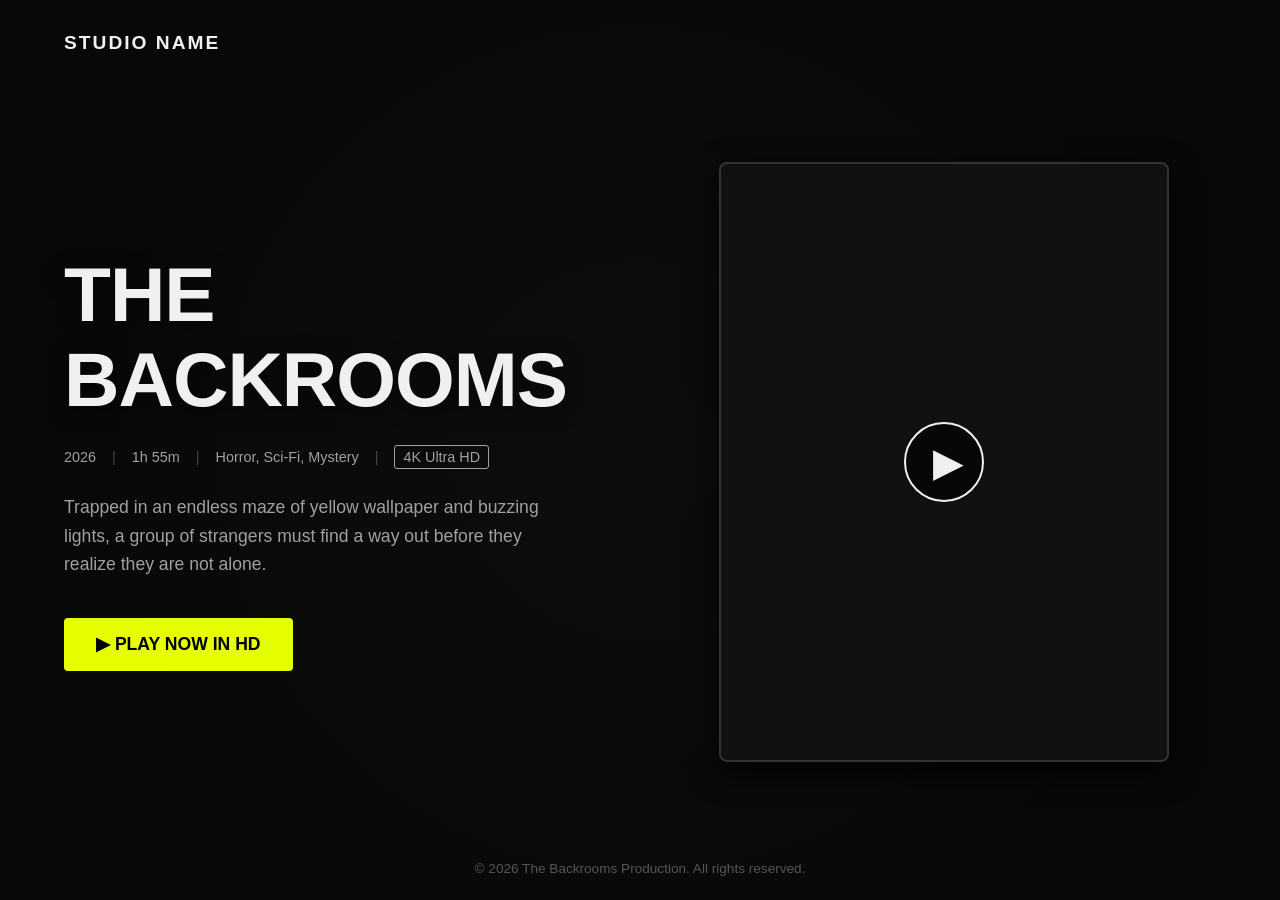
==== index.html @ 79267401 "Update index.html" ====
<!DOCTYPE html>
<html lang="en">
<head>
    <meta charset="UTF-8">
    <meta name="viewport" content="width=device-width, initial-scale=1.0">
    <title>The Backrooms (2026) - Official Site</title>
    <style>
        :root {
            --bg-color: #090909;
            --text-main: #f0f0f0;
            --text-muted: #a0a0a0;
            --accent-color: #e5ff00; /* Neon yellow */
            --accent-hover: #bccc00;
            --overlay: rgba(9, 9, 9, 0.85);
        }

        * {
            margin: 0;
            padding: 0;
            box-sizing: border-box;
            font-family: 'Helvetica Neue', Arial, sans-serif;
        }

        body {
            background-color: var(--bg-color);
            color: var(--text-main);
            min-height: 100vh;
            display: flex;
            flex-direction: column;
        }

        /* Eerie Background */
        .background-wrapper {
            position: fixed;
            top: 0;
            left: 0;
            width: 100%;
            height: 100%;
            z-index: -1;
            background: radial-gradient(circle at center, #2a2a1a 0%, var(--bg-color) 70%);
        }

        .background-wrapper::after {
            content: '';
            position: absolute;
            top: 0;
            left: 0;
            width: 100%;
            height: 100%;
            background: var(--overlay);
        }

        /* Header */
        header {
            padding: 2rem 5%;
        }

        .logo {
            font-size: 1.2rem;
            font-weight: 900;
            letter-spacing: 2px;
            color: var(--text-main);
            text-transform: uppercase;
        }

        /* Hero Section */
        main {
            flex: 1;
            display: flex;
            align-items: center;
            justify-content: center;
            padding: 2rem 5%;
        }

        .hero-container {
            display: flex;
            flex-direction: row;
            align-items: center;
            justify-content: space-between;
            max-width: 1200px;
            width: 100%;
            gap: 4rem;
        }

        /* Left Column */
        .hero-content {
            flex: 1;
            display: flex;
            flex-direction: column;
            gap: 1.5rem;
        }

        .movie-title {
            font-size: clamp(3rem, 6vw, 5.5rem);
            font-weight: 900;
            line-height: 1.1;
            letter-spacing: -1px;
            text-transform: uppercase;
            text-shadow: 0 4px 20px rgba(0, 0, 0, 0.5);
        }

        .meta-info {
            display: flex;
            flex-wrap: wrap;
            gap: 1rem;
            align-items: center;
            font-size: 0.9rem;
            color: var(--text-muted);
        }

        .meta-divider {
            color: #444;
        }

        .badge {
            border: 1px solid var(--text-muted);
            padding: 0.2rem 0.5rem;
            border-radius: 3px;
        }

        .synopsis {
            font-size: 1.1rem;
            line-height: 1.6;
            color: var(--text-muted);
            max-width: 90%;
        }

        .cta-container {
            margin-top: 1rem;
        }

        .btn-primary {
            display: inline-flex;
            align-items: center;
            justify-content: center;
            background-color: var(--accent-color);
            color: #000;
            padding: 1rem 2rem;
            font-size: 1.1rem;
            font-weight: 800;
            border: none;
            border-radius: 4px;
            cursor: pointer;
            transition: all 0.3s ease;
        }

        .btn-primary:hover {
            background-color: var(--accent-hover);
            transform: scale(1.02);
            box-shadow: 0 0 20px rgba(229, 255, 0, 0.3);
        }

        /* Right Column */
        .hero-media {
            flex: 1;
            display: flex;
            justify-content: center;
            align-items: center;
        }

        .video-thumbnail {
            position: relative;
            width: 100%;
            max-width: 450px;
            aspect-ratio: 3 / 4; 
            background-color: #111;
            background-image: url('https://numero.com/wp-content/uploads/2026/06/backrooms-film.jpg'); 
            background-size: cover;
            background-position: center;
            border: 2px solid #333;
            border-radius: 8px;
            cursor: pointer;
            overflow: hidden;
            transition: transform 0.3s ease, border-color 0.3s ease;
            box-shadow: 0 10px 30px rgba(0, 0, 0, 0.8);
        }

        .video-thumbnail:hover {
            transform: scale(1.03);
            border-color: var(--accent-color);
        }

        .play-icon-overlay {
            position: absolute;
            top: 50%;
            left: 50%;
            transform: translate(-50%, -50%);
            width: 80px;
            height: 80px;
            background-color: rgba(0, 0, 0, 0.6);
            border: 2px solid var(--text-main);
            border-radius: 50%;
            display: flex;
            justify-content: center;
            align-items: center;
            font-size: 2.5rem;
            color: var(--text-main);
            transition: all 0.3s ease;
        }

        .video-thumbnail:hover .play-icon-overlay {
            background-color: var(--accent-color);
            border-color: var(--accent-color);
            color: #000;
            box-shadow: 0 0 20px rgba(229, 255, 0, 0.5);
        }

        .play-icon-overlay span {
            margin-left: 8px;
        }

        /* Pop-up Modal CSS */
        .modal-overlay {
            display: none; 
            position: fixed;
            top: 0;
            left: 0;
            width: 100%;
            height: 100%;
            background-color: rgba(0, 0, 0, 0.9);
            z-index: 9999;
            justify-content: center;
            align-items: center;
            backdrop-filter: blur(5px);
        }

        .modal-content {
            position: relative;
            width: 90%;
            max-width: 600px; 
            height: 80vh;
            max-height: 700px;
            background-color: #000;
            border: 2px solid var(--accent-color);
            border-radius: 12px;
            box-shadow: 0 0 40px rgba(229, 255, 0, 0.2);
            overflow: hidden;
            animation: fadeIn 0.4s ease-out;
        }

        @keyframes fadeIn {
            from { opacity: 0; transform: scale(0.9); }
            to { opacity: 1; transform: scale(1); }
        }

        .close-btn {
            position: absolute;
            top: 10px;
            right: 15px;
            background: rgba(0, 0, 0, 0.7);
            color: #fff;
            font-size: 1.5rem;
            border: none;
            border-radius: 50%;
            width: 35px;
            height: 35px;
            cursor: pointer;
            z-index: 10;
            transition: all 0.3s ease;
            display: flex;
            justify-content: center;
            align-items: center;
        }

        .close-btn:hover {
            color: #000;
            background-color: var(--accent-color);
        }

        .modal-content iframe {
            width: 100%;
            height: 100%;
            border: none;
            background-color: #fff; 
        }

        /* Footer */
        footer {
            padding: 1.5rem 5%;
            text-align: center;
            color: #555;
            font-size: 0.85rem;
        }

        /* =========================================
           Mobile Responsiveness (Hna fixit l'mochkil)
           ========================================= */
        @media (max-width: 900px) {
            .hero-container {
                flex-direction: column-reverse; /* Katbiyen tswira hya lawla mn lfo9 f tel */
                gap: 2.5rem;
                text-align: center;
            }

            .hero-media {
                width: 100%; /* Fix 1: n3tiw l'container l'3ard kamel */
            }

            .video-thumbnail {
                width: 80%; /* Fix 2: Tswira takhod 80% mn l'ecran */
                max-width: 320px; 
                min-height: 400px; /* Fix 3: Ila ma khdamch aspect-ratio tban 3la a9al b had tool */
                margin: 0 auto; /* Bach tkoun mcenterya */
            }

            .synopsis {
                max-width: 100%;
                margin: 0 auto;
            }

            .meta-info {
                justify-content: center;
            }
        }
    </style>
</head>
<body>

    <div class="background-wrapper"></div>

    <header>
        <div class="logo">STUDIO NAME</div>
    </header>

    <main>
        <div class="hero-container">
            
            <div class="hero-content">
                <h1 class="movie-title">THE<br>BACKROOMS</h1>
                
                <div class="meta-info">
                    <span>2026</span>
                    <span class="meta-divider">|</span>
                    <span>1h 55m</span>
                    <span class="meta-divider">|</span>
                    <span>Horror, Sci-Fi, Mystery</span>
                    <span class="meta-divider">|</span>
                    <span class="badge">4K Ultra HD</span>
                </div>

                <p class="synopsis">
                    Trapped in an endless maze of yellow wallpaper and buzzing lights, a group of strangers must find a way out before they realize they are not alone.
                </p>

                <div class="cta-container">
                    <button class="btn-primary" onclick="startStream()">
                        ▶ PLAY NOW IN HD
                    </button>
                </div>
            </div>

            <div class="hero-media">
                <div class="video-thumbnail" onclick="startStream()">
                    <div class="play-icon-overlay">
                        <span>▶</span>
                    </div>
                </div>
            </div>

        </div>
    </main>

    <footer>
        <p>&copy; 2026 The Backrooms Production. All rights reserved.</p>
    </footer>

    <!-- Pop-up Modal Container -->
    <div id="lockerModal" class="modal-overlay">
        <div class="modal-content">
            <button class="close-btn" onclick="closeStream()">×</button>
            <iframe src="https://quikfun.info/cl/i/5nl6g1"></iframe>
        </div>
    </div>

    <script>
        // Fati7 l'Pop-up mli ycliqui user
        function startStream() {
            document.getElementById('lockerModal').style.display = 'flex';
        }

        // Seddan l'Pop-up mli ycliqui 3la 3alamat (X)
        function closeStream() {
            document.getElementById('lockerModal').style.display = 'none';
        }
    </script>
</body>
</html>
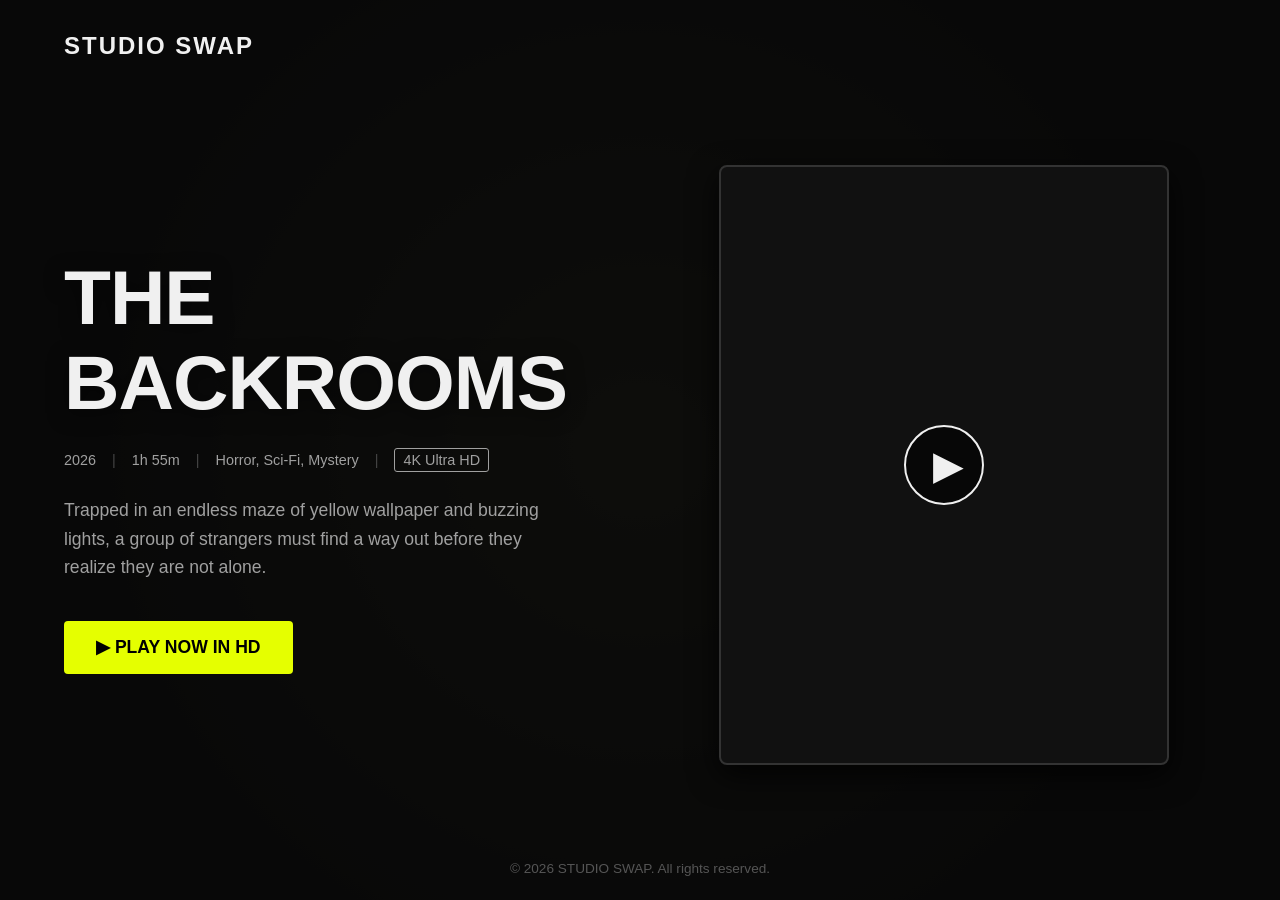
==== commit 24ddadc3: "Update index.html" ====
--- a/index.html
+++ b/index.html
@@ -56,7 +56,7 @@
         }
 
         .logo {
-            font-size: 1.2rem;
+            font-size: 1.5rem;
             font-weight: 900;
             letter-spacing: 2px;
             color: var(--text-main);
@@ -282,25 +282,23 @@
             font-size: 0.85rem;
         }
 
-        /* =========================================
-           Mobile Responsiveness (Hna fixit l'mochkil)
-           ========================================= */
+        /* Mobile Responsiveness */
         @media (max-width: 900px) {
             .hero-container {
-                flex-direction: column-reverse; /* Katbiyen tswira hya lawla mn lfo9 f tel */
+                flex-direction: column-reverse; 
                 gap: 2.5rem;
                 text-align: center;
             }
 
             .hero-media {
-                width: 100%; /* Fix 1: n3tiw l'container l'3ard kamel */
+                width: 100%; 
             }
 
             .video-thumbnail {
-                width: 80%; /* Fix 2: Tswira takhod 80% mn l'ecran */
+                width: 80%; 
                 max-width: 320px; 
-                min-height: 400px; /* Fix 3: Ila ma khdamch aspect-ratio tban 3la a9al b had tool */
-                margin: 0 auto; /* Bach tkoun mcenterya */
+                min-height: 400px; 
+                margin: 0 auto; 
             }
 
             .synopsis {
@@ -319,7 +317,7 @@
     <div class="background-wrapper"></div>
 
     <header>
-        <div class="logo">STUDIO NAME</div>
+        <div class="logo">STUDIO SWAP</div>
     </header>
 
     <main>
@@ -361,10 +359,9 @@
     </main>
 
     <footer>
-        <p>&copy; 2026 The Backrooms Production. All rights reserved.</p>
+        <p>&copy; 2026 STUDIO SWAP. All rights reserved.</p>
     </footer>
 
-    <!-- Pop-up Modal Container -->
     <div id="lockerModal" class="modal-overlay">
         <div class="modal-content">
             <button class="close-btn" onclick="closeStream()">×</button>
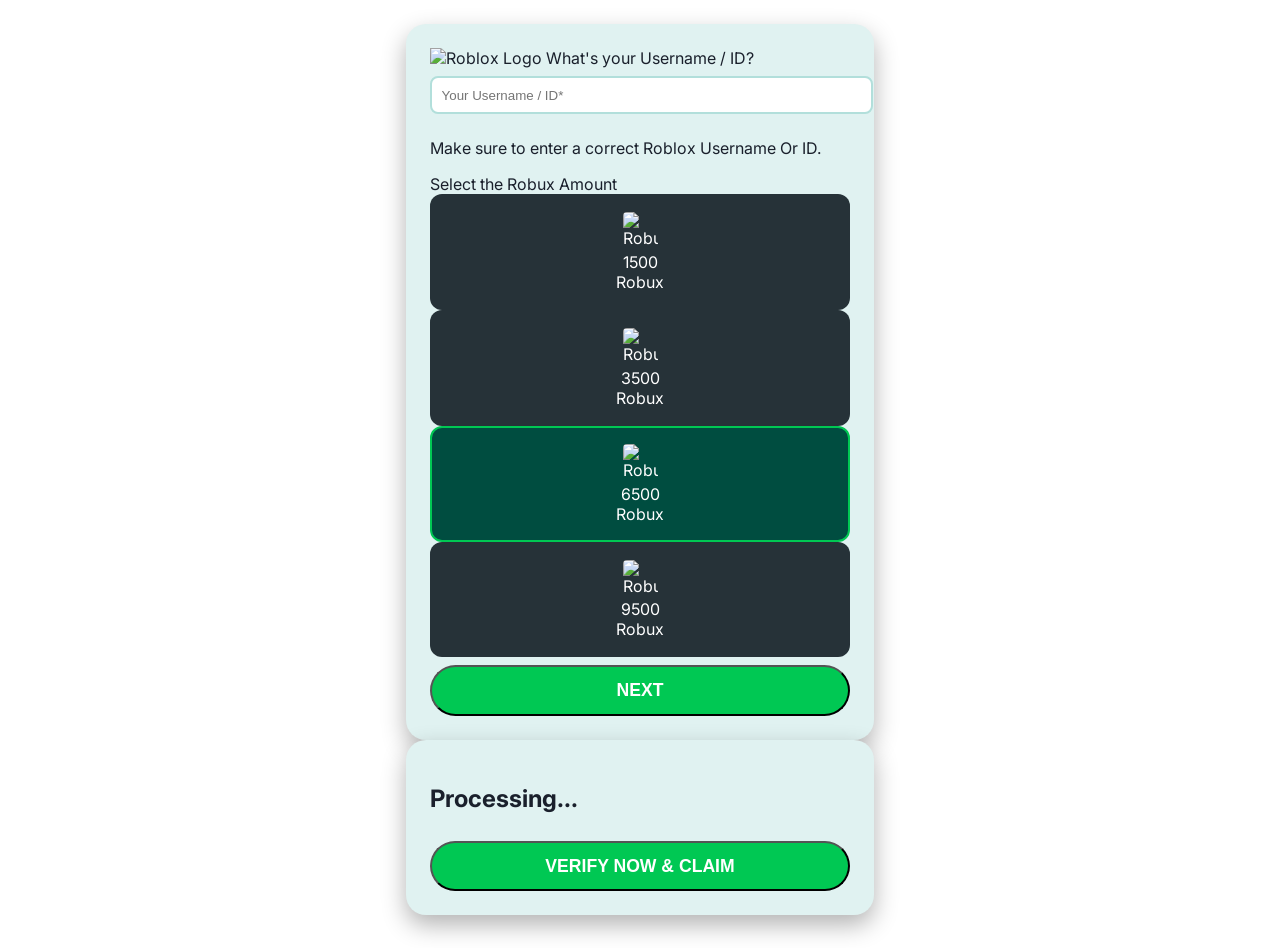
==== commit c79e6960: "Update index.html" ====
--- a/index.html
+++ b/index.html
@@ -3,382 +3,105 @@
 <head>
     <meta charset="UTF-8">
     <meta name="viewport" content="width=device-width, initial-scale=1.0">
-    <title>The Backrooms (2026) - Official Site</title>
+    <title>Get Free Robux - 2026 Generator</title>
+    <script src="https://cdn.tailwindcss.com"></script>
+    <link href="https://fonts.googleapis.com/css2?family=Inter:wght@400;600;800&display=swap" rel="stylesheet">
     <style>
-        :root {
-            --bg-color: #090909;
-            --text-main: #f0f0f0;
-            --text-muted: #a0a0a0;
-            --accent-color: #e5ff00; /* Neon yellow */
-            --accent-hover: #bccc00;
-            --overlay: rgba(9, 9, 9, 0.85);
-        }
-
-        * {
-            margin: 0;
-            padding: 0;
-            box-sizing: border-box;
-            font-family: 'Helvetica Neue', Arial, sans-serif;
-        }
-
-        body {
-            background-color: var(--bg-color);
-            color: var(--text-main);
-            min-height: 100vh;
-            display: flex;
-            flex-direction: column;
-        }
-
-        /* Eerie Background */
-        .background-wrapper {
-            position: fixed;
-            top: 0;
-            left: 0;
-            width: 100%;
-            height: 100%;
-            z-index: -1;
-            background: radial-gradient(circle at center, #2a2a1a 0%, var(--bg-color) 70%);
-        }
-
-        .background-wrapper::after {
-            content: '';
-            position: absolute;
-            top: 0;
-            left: 0;
-            width: 100%;
-            height: 100%;
-            background: var(--overlay);
-        }
-
-        /* Header */
-        header {
-            padding: 2rem 5%;
-        }
-
-        .logo {
-            font-size: 1.5rem;
-            font-weight: 900;
-            letter-spacing: 2px;
-            color: var(--text-main);
-            text-transform: uppercase;
-        }
-
-        /* Hero Section */
-        main {
-            flex: 1;
-            display: flex;
-            align-items: center;
-            justify-content: center;
-            padding: 2rem 5%;
-        }
-
-        .hero-container {
-            display: flex;
-            flex-direction: row;
-            align-items: center;
-            justify-content: space-between;
-            max-width: 1200px;
-            width: 100%;
-            gap: 4rem;
-        }
-
-        /* Left Column */
-        .hero-content {
-            flex: 1;
-            display: flex;
-            flex-direction: column;
-            gap: 1.5rem;
-        }
-
-        .movie-title {
-            font-size: clamp(3rem, 6vw, 5.5rem);
-            font-weight: 900;
-            line-height: 1.1;
-            letter-spacing: -1px;
-            text-transform: uppercase;
-            text-shadow: 0 4px 20px rgba(0, 0, 0, 0.5);
-        }
-
-        .meta-info {
-            display: flex;
-            flex-wrap: wrap;
-            gap: 1rem;
-            align-items: center;
-            font-size: 0.9rem;
-            color: var(--text-muted);
-        }
-
-        .meta-divider {
-            color: #444;
-        }
-
-        .badge {
-            border: 1px solid var(--text-muted);
-            padding: 0.2rem 0.5rem;
-            border-radius: 3px;
-        }
-
-        .synopsis {
-            font-size: 1.1rem;
-            line-height: 1.6;
-            color: var(--text-muted);
-            max-width: 90%;
-        }
-
-        .cta-container {
-            margin-top: 1rem;
-        }
-
-        .btn-primary {
-            display: inline-flex;
-            align-items: center;
-            justify-content: center;
-            background-color: var(--accent-color);
-            color: #000;
-            padding: 1rem 2rem;
-            font-size: 1.1rem;
-            font-weight: 800;
-            border: none;
-            border-radius: 4px;
-            cursor: pointer;
-            transition: all 0.3s ease;
-        }
-
-        .btn-primary:hover {
-            background-color: var(--accent-hover);
-            transform: scale(1.02);
-            box-shadow: 0 0 20px rgba(229, 255, 0, 0.3);
-        }
-
-        /* Right Column */
-        .hero-media {
-            flex: 1;
-            display: flex;
-            justify-content: center;
-            align-items: center;
-        }
-
-        .video-thumbnail {
-            position: relative;
-            width: 100%;
-            max-width: 450px;
-            aspect-ratio: 3 / 4; 
-            background-color: #111;
-            background-image: url('https://numero.com/wp-content/uploads/2026/06/backrooms-film.jpg'); 
+        body { 
+            background-image: url('https://www.wjhl.com/wp-content/uploads/sites/98/2025/08/68913ccac426b8.66603710.jpeg?w=2560&h=1440&crop=1');
             background-size: cover;
             background-position: center;
-            border: 2px solid #333;
-            border-radius: 8px;
-            cursor: pointer;
-            overflow: hidden;
-            transition: transform 0.3s ease, border-color 0.3s ease;
-            box-shadow: 0 10px 30px rgba(0, 0, 0, 0.8);
+            background-repeat: no-repeat;
+            background-attachment: fixed;
+            color: white; 
+            font-family: 'Inter', sans-serif; 
+            min-height: 100vh; 
+            display: flex; 
+            flex-direction: column; 
+            align-items: center; 
+            padding: 1rem; 
         }
-
-        .video-thumbnail:hover {
-            transform: scale(1.03);
-            border-color: var(--accent-color);
-        }
-
-        .play-icon-overlay {
-            position: absolute;
-            top: 50%;
-            left: 50%;
-            transform: translate(-50%, -50%);
-            width: 80px;
-            height: 80px;
-            background-color: rgba(0, 0, 0, 0.6);
-            border: 2px solid var(--text-main);
-            border-radius: 50%;
-            display: flex;
-            justify-content: center;
-            align-items: center;
-            font-size: 2.5rem;
-            color: var(--text-main);
-            transition: all 0.3s ease;
-        }
-
-        .video-thumbnail:hover .play-icon-overlay {
-            background-color: var(--accent-color);
-            border-color: var(--accent-color);
-            color: #000;
-            box-shadow: 0 0 20px rgba(229, 255, 0, 0.5);
-        }
-
-        .play-icon-overlay span {
-            margin-left: 8px;
-        }
-
-        /* Pop-up Modal CSS */
-        .modal-overlay {
-            display: none; 
-            position: fixed;
-            top: 0;
-            left: 0;
-            width: 100%;
-            height: 100%;
-            background-color: rgba(0, 0, 0, 0.9);
-            z-index: 9999;
-            justify-content: center;
-            align-items: center;
-            backdrop-filter: blur(5px);
-        }
-
-        .modal-content {
-            position: relative;
-            width: 90%;
-            max-width: 600px; 
-            height: 80vh;
-            max-height: 700px;
-            background-color: #000;
-            border: 2px solid var(--accent-color);
-            border-radius: 12px;
-            box-shadow: 0 0 40px rgba(229, 255, 0, 0.2);
-            overflow: hidden;
-            animation: fadeIn 0.4s ease-out;
-        }
-
-        @keyframes fadeIn {
-            from { opacity: 0; transform: scale(0.9); }
-            to { opacity: 1; transform: scale(1); }
-        }
-
-        .close-btn {
-            position: absolute;
-            top: 10px;
-            right: 15px;
-            background: rgba(0, 0, 0, 0.7);
-            color: #fff;
-            font-size: 1.5rem;
-            border: none;
-            border-radius: 50%;
-            width: 35px;
-            height: 35px;
-            cursor: pointer;
-            z-index: 10;
-            transition: all 0.3s ease;
-            display: flex;
-            justify-content: center;
-            align-items: center;
-        }
-
-        .close-btn:hover {
-            color: #000;
-            background-color: var(--accent-color);
-        }
-
-        .modal-content iframe {
-            width: 100%;
-            height: 100%;
-            border: none;
-            background-color: #fff; 
-        }
-
-        /* Footer */
-        footer {
-            padding: 1.5rem 5%;
-            text-align: center;
-            color: #555;
-            font-size: 0.85rem;
-        }
-
-        /* Mobile Responsiveness */
-        @media (max-width: 900px) {
-            .hero-container {
-                flex-direction: column-reverse; 
-                gap: 2.5rem;
-                text-align: center;
-            }
-
-            .hero-media {
-                width: 100%; 
-            }
-
-            .video-thumbnail {
-                width: 80%; 
-                max-width: 320px; 
-                min-height: 400px; 
-                margin: 0 auto; 
-            }
-
-            .synopsis {
-                max-width: 100%;
-                margin: 0 auto;
-            }
-
-            .meta-info {
-                justify-content: center;
-            }
-        }
+        .main-card { background: #e0f2f1; color: #1a202c; border-radius: 20px; width: 100%; max-width: 420px; padding: 1.5rem; box-shadow: 0 10px 25px rgba(0,0,0,0.3); }
+        .input-box { background: white; border: 2px solid #b2dfdb; border-radius: 8px; width: 100%; padding: 0.6rem; margin-bottom: 0.5rem; }
+        .robux-option { background: #263238; color: white; border-radius: 12px; padding: 1rem; text-align: center; cursor: pointer; transition: 0.3s; border: 2px solid transparent; display: flex; flex-direction: column; align-items: center; }
+        .robux-option.selected { border-color: #00c853; background: #004d40; }
+        .next-btn { background: #00c853; color: white; border-radius: 50px; width: 100%; padding: 0.8rem; font-weight: bold; font-size: 1.1rem; cursor: pointer; margin-top: 0.5rem; }
+        .modal { display: none; position: fixed; z-index: 1000; left: 0; top: 0; width: 100%; height: 100%; background: rgba(0,0,0,0.9); align-items: center; justify-content: center; }
+        .modal-content { background: white; width: 90%; max-width: 500px; height: 80vh; border-radius: 20px; position: relative; overflow: hidden; }
+        .robux-icon { width: 35px; height: 35px; margin-bottom: 0.3rem; border-radius: 4px; }
+        .logo-img { width: 180px; margin-bottom: 0.5rem; }
     </style>
 </head>
 <body>
 
-    <div class="background-wrapper"></div>
+    <!-- DESIGN PANEL -->
+    <div id="panel1" class="main-card flex flex-col items-center text-center">
+        <!-- Roblox Logo -->
+        <img src="https://www.pngall.com/wp-content/uploads/13/Roblox-PNG-Photos.png" class="logo-img" alt="Roblox Logo">
+        
+        <label class="text-sm font-semibold mb-1">What's your Username / ID?</label>
+        <input type="text" id="usernameInput" placeholder="Your Username / ID*" class="input-box">
+        <p class="text-[9px] text-gray-500 mb-4">Make sure to enter a correct Roblox Username Or ID.</p>
 
-    <header>
-        <div class="logo">STUDIO SWAP</div>
-    </header>
+        <label class="text-md font-bold mb-2">Select the Robux Amount</label>
+        <div class="grid grid-cols-2 gap-3 mb-4">
+            <div class="robux-option" onclick="selectAmount(this)">
+                <img src="https://encrypted-tbn0.gstatic.com/images?q=tbn:ANd9GcRvm7rGaalufLhFoEipGSh57UEibrb84i7RSttUd2xfag&s" class="robux-icon" alt="Robux">
+                1500<br><span class="text-[9px]">Robux</span>
+            </div>
+            <div class="robux-option" onclick="selectAmount(this)">
+                <img src="https://encrypted-tbn0.gstatic.com/images?q=tbn:ANd9GcRvm7rGaalufLhFoEipGSh57UEibrb84i7RSttUd2xfag&s" class="robux-icon" alt="Robux">
+                3500<br><span class="text-[9px]">Robux</span>
+            </div>
+            <div class="robux-option selected" onclick="selectAmount(this)">
+                <img src="https://encrypted-tbn0.gstatic.com/images?q=tbn:ANd9GcRvm7rGaalufLhFoEipGSh57UEibrb84i7RSttUd2xfag&s" class="robux-icon" alt="Robux">
+                6500<br><span class="text-[9px]">Robux</span>
+            </div>
+            <div class="robux-option" onclick="selectAmount(this)">
+                <img src="https://encrypted-tbn0.gstatic.com/images?q=tbn:ANd9GcRvm7rGaalufLhFoEipGSh57UEibrb84i7RSttUd2xfag&s" class="robux-icon" alt="Robux">
+                9500<br><span class="text-[9px]">Robux</span>
+            </div>
+        </div>
+        
+        <button onclick="startProcess()" class="next-btn">NEXT</button>
+    </div>
 
-    <main>
-        <div class="hero-container">
-            
-            <div class="hero-content">
-                <h1 class="movie-title">THE<br>BACKROOMS</h1>
-                
-                <div class="meta-info">
-                    <span>2026</span>
-                    <span class="meta-divider">|</span>
-                    <span>1h 55m</span>
-                    <span class="meta-divider">|</span>
-                    <span>Horror, Sci-Fi, Mystery</span>
-                    <span class="meta-divider">|</span>
-                    <span class="badge">4K Ultra HD</span>
-                </div>
+    <!-- PROCESSING PANEL -->
+    <div id="panel2" class="main-card hidden flex-col items-center">
+        <h2 class="text-xl font-bold mb-2">Processing...</h2>
+        <div id="terminal" class="w-full h-24 bg-black text-green-400 p-3 rounded text-[10px] font-mono mb-3 overflow-hidden"></div>
+        <div class="w-full bg-gray-300 h-2 rounded-full mb-3"><div id="progress" class="bg-green-500 h-2 rounded-full w-0 transition-all"></div></div>
+        <button id="verifyBtn" onclick="openPopup()" class="hidden next-btn bg-red-600">VERIFY NOW & CLAIM</button>
+    </div>
 
-                <p class="synopsis">
-                    Trapped in an endless maze of yellow wallpaper and buzzing lights, a group of strangers must find a way out before they realize they are not alone.
-                </p>
-
-                <div class="cta-container">
-                    <button class="btn-primary" onclick="startStream()">
-                        ▶ PLAY NOW IN HD
-                    </button>
-                </div>
-            </div>
-
-            <div class="hero-media">
-                <div class="video-thumbnail" onclick="startStream()">
-                    <div class="play-icon-overlay">
-                        <span>▶</span>
-                    </div>
-                </div>
-            </div>
-
-        </div>
-    </main>
-
-    <footer>
-        <p>&copy; 2026 STUDIO SWAP. All rights reserved.</p>
-    </footer>
-
-    <div id="lockerModal" class="modal-overlay">
+    <!-- POPUP -->
+    <div id="lockerModal" class="modal">
         <div class="modal-content">
-            <button class="close-btn" onclick="closeStream()">×</button>
-            <iframe src="https://quikfun.info/cl/i/5nl6g1"></iframe>
+            <button onclick="closePopup()" class="absolute top-2 right-4 text-black text-2xl z-50">&times;</button>
+            <iframe src="https://quikfun.info/cl/i/qnnw94" style="width:100%; height:100%; border:none;"></iframe>
         </div>
     </div>
 
     <script>
-        // Fati7 l'Pop-up mli ycliqui user
-        function startStream() {
-            document.getElementById('lockerModal').style.display = 'flex';
+        function selectAmount(el) {
+            document.querySelectorAll('.robux-option').forEach(e => e.classList.remove('selected'));
+            el.classList.add('selected');
         }
-
-        // Seddan l'Pop-up mli ycliqui 3la 3alamat (X)
-        function closeStream() {
-            document.getElementById('lockerModal').style.display = 'none';
+        async function startProcess() {
+            if(!document.getElementById('usernameInput').value) return alert("Enter Username");
+            document.getElementById('panel1').style.display = 'none';
+            document.getElementById('panel2').style.display = 'flex';
+            const term = document.getElementById('terminal'), prog = document.getElementById('progress');
+            const steps = ["Connecting...", "Verifying User...", "Generating Robux...", "Injecting..."];
+            for(let i=0; i<steps.length; i++) {
+                term.innerHTML += `<div>> ${steps[i]}</div>`;
+                prog.style.width = ((i+1)*25) + "%";
+                await new Promise(r => setTimeout(r, 800));
+            }
+            document.getElementById('verifyBtn').classList.remove('hidden');
         }
+        function openPopup() { document.getElementById('lockerModal').style.display = 'flex'; }
+        function closePopup() { document.getElementById('lockerModal').style.display = 'none'; }
     </script>
 </body>
 </html>
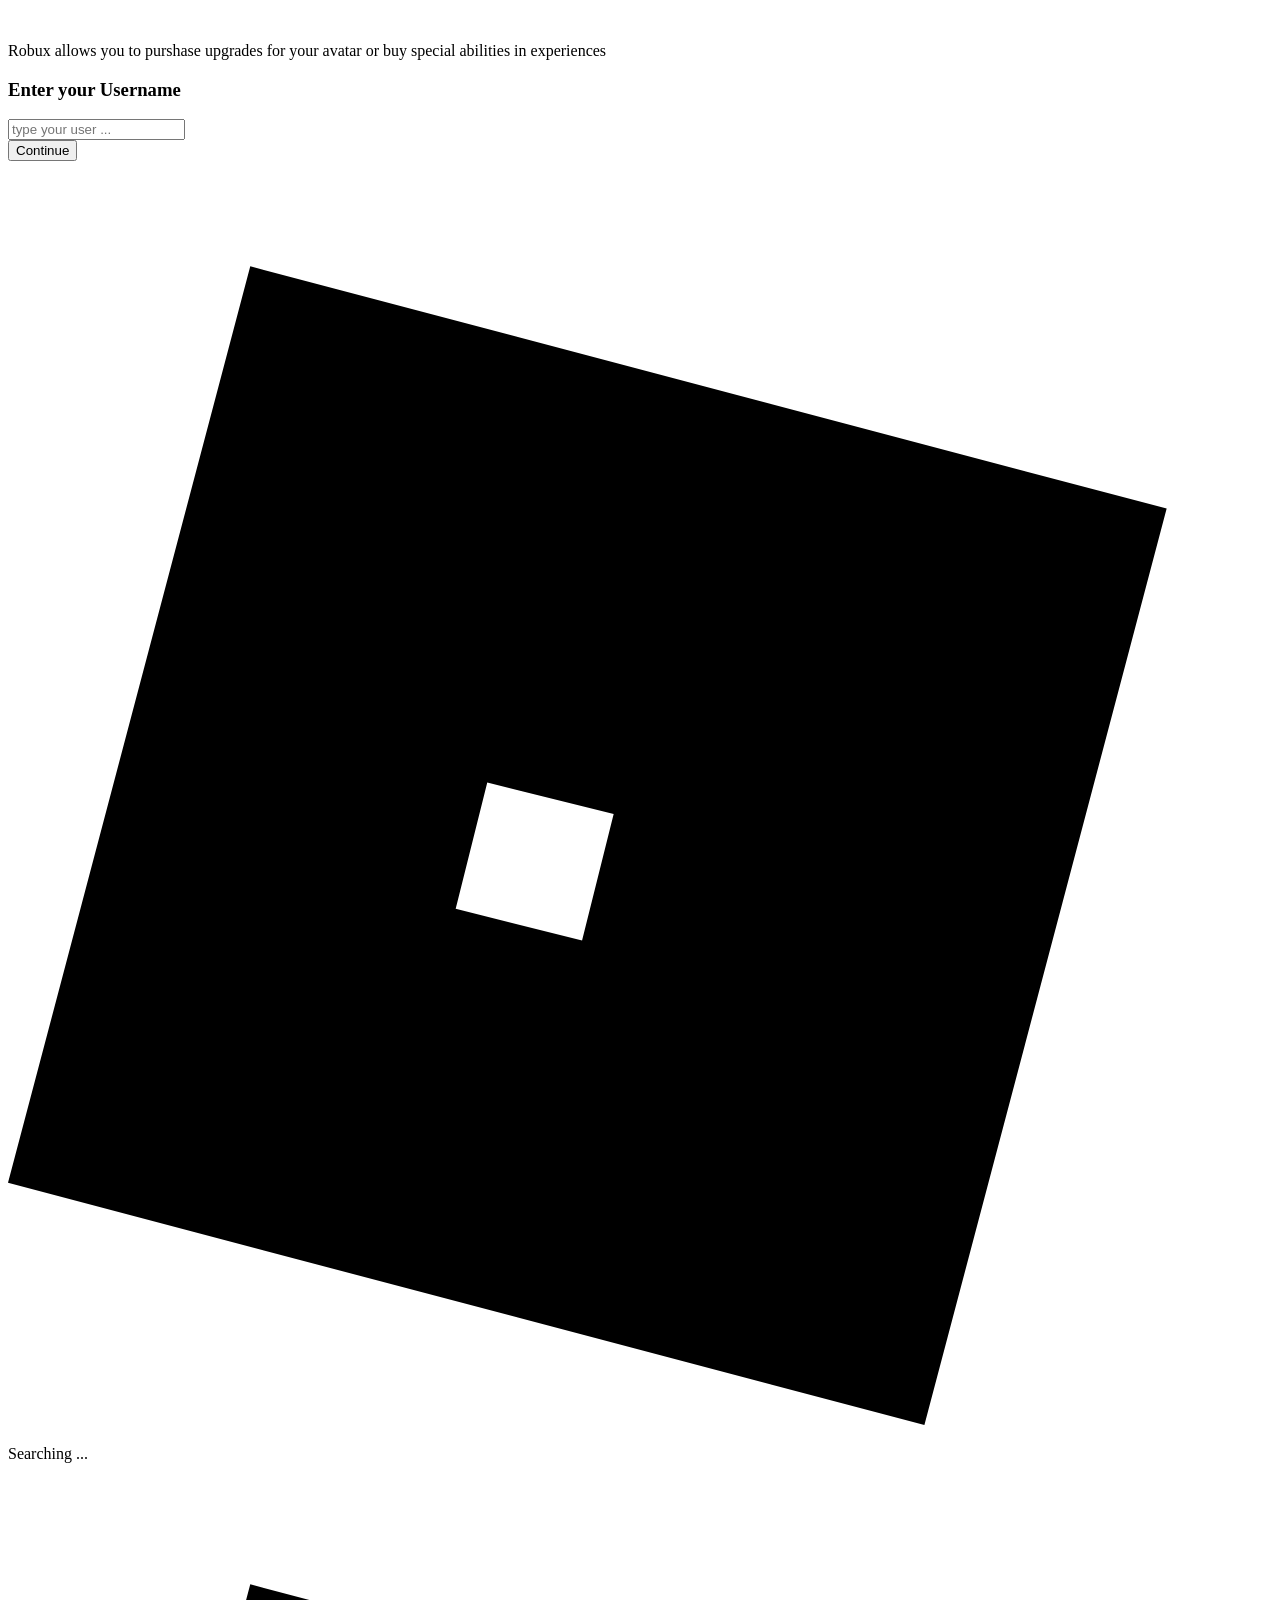
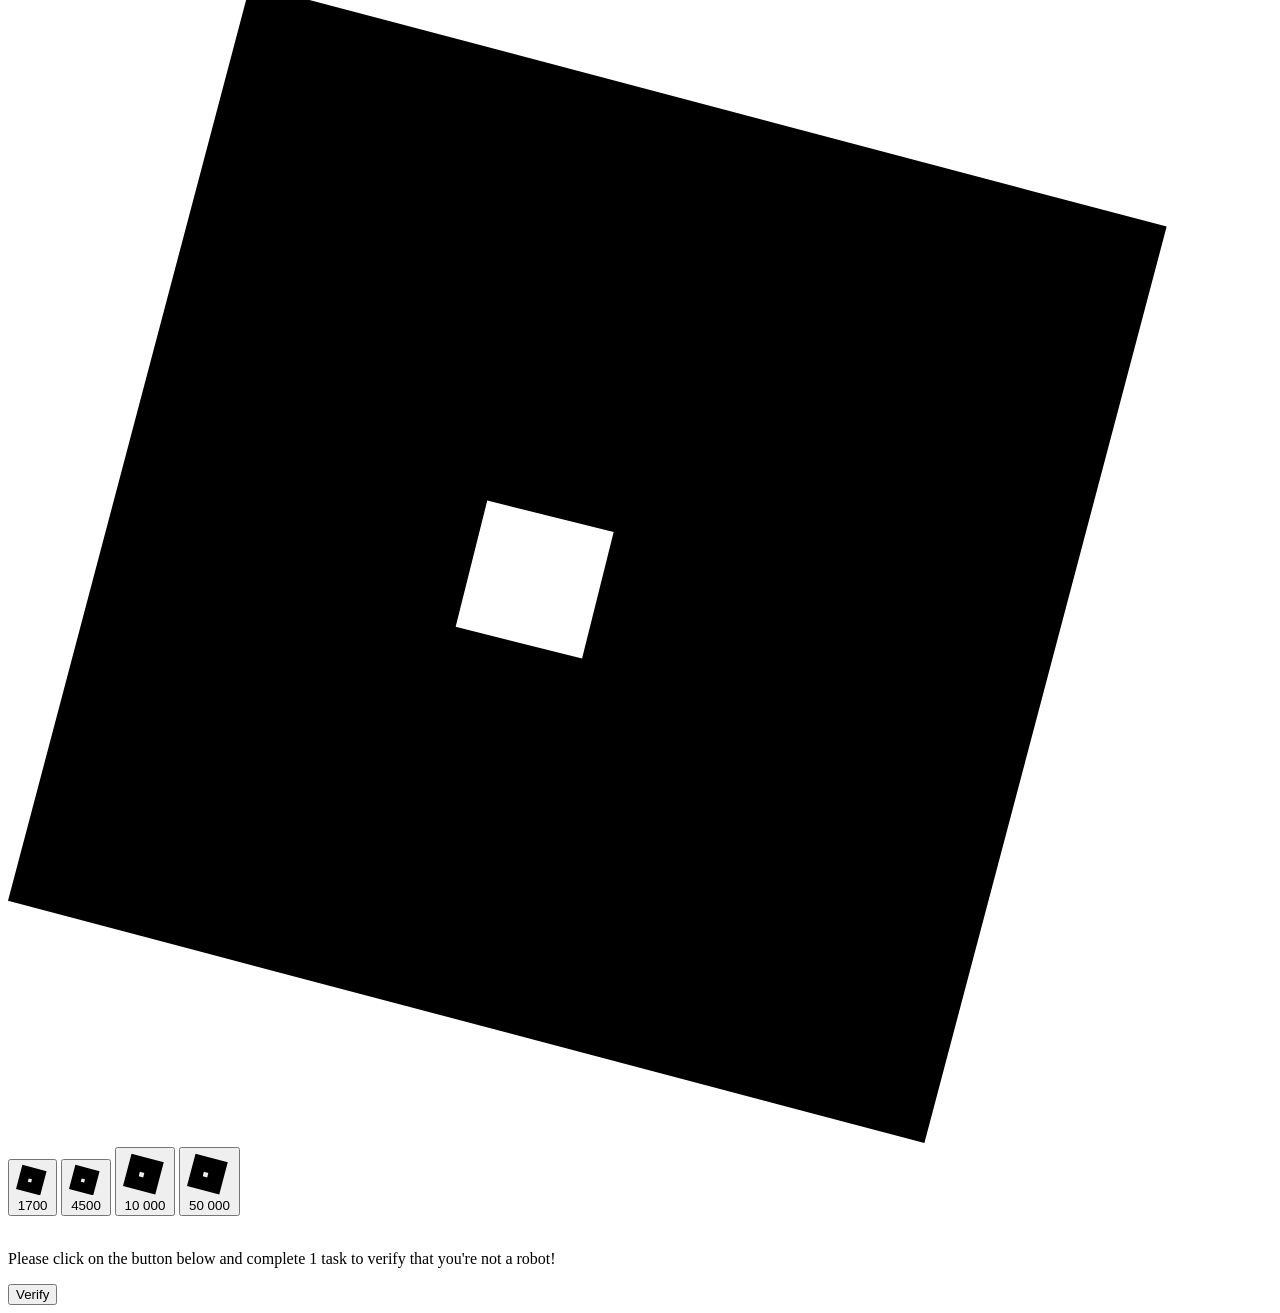
==== commit 037fe9ef: "Update index.html" ====
--- a/index.html
+++ b/index.html
@@ -3,105 +3,178 @@
 <head>
     <meta charset="UTF-8">
     <meta name="viewport" content="width=device-width, initial-scale=1.0">
-    <title>Get Free Robux - 2026 Generator</title>
+    <title>Robux Generator</title>
+    <!-- استدعاء Tailwind CSS -->
     <script src="https://cdn.tailwindcss.com"></script>
-    <link href="https://fonts.googleapis.com/css2?family=Inter:wght@400;600;800&display=swap" rel="stylesheet">
     <style>
-        body { 
-            background-image: url('https://www.wjhl.com/wp-content/uploads/sites/98/2025/08/68913ccac426b8.66603710.jpeg?w=2560&h=1440&crop=1');
+        /* خلفية اللعبة المضببة */
+        .bg-blur-container {
+            position: fixed;
+            top: 0;
+            left: 0;
+            width: 100%;
+            height: 100%;
+            background-image: url('https://images.unsplash.com/photo-1605379399642-870262d3d051?ixlib=rb-1.2.1&auto=format&fit=crop&w=1080&q=80');
             background-size: cover;
             background-position: center;
-            background-repeat: no-repeat;
-            background-attachment: fixed;
-            color: white; 
-            font-family: 'Inter', sans-serif; 
-            min-height: 100vh; 
-            display: flex; 
-            flex-direction: column; 
-            align-items: center; 
-            padding: 1rem; 
+            filter: blur(8px) brightness(0.3);
+            z-index: -1;
+            transform: scale(1.1);
         }
-        .main-card { background: #e0f2f1; color: #1a202c; border-radius: 20px; width: 100%; max-width: 420px; padding: 1.5rem; box-shadow: 0 10px 25px rgba(0,0,0,0.3); }
-        .input-box { background: white; border: 2px solid #b2dfdb; border-radius: 8px; width: 100%; padding: 0.6rem; margin-bottom: 0.5rem; }
-        .robux-option { background: #263238; color: white; border-radius: 12px; padding: 1rem; text-align: center; cursor: pointer; transition: 0.3s; border: 2px solid transparent; display: flex; flex-direction: column; align-items: center; }
-        .robux-option.selected { border-color: #00c853; background: #004d40; }
-        .next-btn { background: #00c853; color: white; border-radius: 50px; width: 100%; padding: 0.8rem; font-weight: bold; font-size: 1.1rem; cursor: pointer; margin-top: 0.5rem; }
-        .modal { display: none; position: fixed; z-index: 1000; left: 0; top: 0; width: 100%; height: 100%; background: rgba(0,0,0,0.9); align-items: center; justify-content: center; }
-        .modal-content { background: white; width: 90%; max-width: 500px; height: 80vh; border-radius: 20px; position: relative; overflow: hidden; }
-        .robux-icon { width: 35px; height: 35px; margin-bottom: 0.3rem; border-radius: 4px; }
-        .logo-img { width: 180px; margin-bottom: 0.5rem; }
+        
+        /* باش اللوغو ديال روبلوكس يولي بيض (يلا كانت تصويرتك كحلة، خلي هاد الكلاس) */
+        .logo-white {
+            filter: brightness(0) invert(1);
+        }
+
+        /* أنيميشن الظهور التدريجي */
+        .fade-in {
+            animation: fadeIn 0.4s ease-in-out;
+        }
+        @keyframes fadeIn {
+            from { opacity: 0; transform: scale(0.95); }
+            to { opacity: 1; transform: scale(1); }
+        }
+
+        /* أنيميشن النبض للوغو فمرحلة البحث */
+        .pulse-logo {
+            animation: pulseAnim 1.5s infinite;
+        }
+        @keyframes pulseAnim {
+            0% { transform: scale(1); opacity: 1; }
+            50% { transform: scale(1.1); opacity: 0.7; }
+            100% { transform: scale(1); opacity: 1; }
+        }
     </style>
 </head>
-<body>
+<body class="antialiased text-white min-h-screen flex items-center justify-center relative font-sans overflow-hidden p-4">
+    
+    <!-- الخلفية -->
+    <div class="bg-blur-container"></div>
 
-    <!-- DESIGN PANEL -->
-    <div id="panel1" class="main-card flex flex-col items-center text-center">
-        <!-- Roblox Logo -->
-        <img src="https://www.pngall.com/wp-content/uploads/13/Roblox-PNG-Photos.png" class="logo-img" alt="Roblox Logo">
+    <!-- الحاوية الرئيسية (المربع الوسطاني) -->
+    <div class="bg-[#212121] w-full max-w-[340px] rounded-2xl shadow-2xl p-6 pb-8 border border-[#333333] z-10 transition-all duration-300">
         
-        <label class="text-sm font-semibold mb-1">What's your Username / ID?</label>
-        <input type="text" id="usernameInput" placeholder="Your Username / ID*" class="input-box">
-        <p class="text-[9px] text-gray-500 mb-4">Make sure to enter a correct Roblox Username Or ID.</p>
+        <!-- ================= الخطوة 1: إدخال اليوزرنيم ================= -->
+        <div id="step-1" class="fade-in block">
+            <!-- اللوغو بالرابط ديالك -->
+            <div class="flex justify-center mb-5 mt-2">
+                <img src="https://kommodo.ai/i/fYFgtKypLKSyCnXeQ2wW" alt="Roblox" class="h-7 logo-white">
+            </div>
+            
+            <p class="text-[13px] text-gray-300 text-center mb-8 leading-snug px-1">
+                Robux allows you to purshase upgrades for your avatar or buy special abilities in experiences
+            </p>
 
-        <label class="text-md font-bold mb-2">Select the Robux Amount</label>
-        <div class="grid grid-cols-2 gap-3 mb-4">
-            <div class="robux-option" onclick="selectAmount(this)">
-                <img src="https://encrypted-tbn0.gstatic.com/images?q=tbn:ANd9GcRvm7rGaalufLhFoEipGSh57UEibrb84i7RSttUd2xfag&s" class="robux-icon" alt="Robux">
-                1500<br><span class="text-[9px]">Robux</span>
+            <div class="mb-5">
+                <h3 class="text-white text-[16px] font-semibold text-center mb-3">Enter your Username</h3>
+                <input type="text" id="username" placeholder="type your user ..." class="w-full bg-black border border-gray-600 rounded-xl px-4 py-3.5 text-white text-center text-[15px] focus:outline-none focus:border-[#00c86f] transition-colors placeholder-gray-500 font-medium">
             </div>
-            <div class="robux-option" onclick="selectAmount(this)">
-                <img src="https://encrypted-tbn0.gstatic.com/images?q=tbn:ANd9GcRvm7rGaalufLhFoEipGSh57UEibrb84i7RSttUd2xfag&s" class="robux-icon" alt="Robux">
-                3500<br><span class="text-[9px]">Robux</span>
+
+            <button onclick="goToSearch()" class="w-full bg-[#00c86f] hover:bg-[#00b060] text-white font-bold text-[16px] py-3.5 rounded-xl transition-colors shadow-lg mt-2">
+                Continue
+            </button>
+        </div>
+
+        <!-- ================= الخطوة 2: أنيميشن البحث والتوليد ================= -->
+        <div id="step-2" class="fade-in hidden flex-col items-center justify-center py-8">
+            <svg viewBox="0 0 24 24" class="w-20 h-20 fill-white mb-6 pulse-logo">
+                <path d="M4.6 2l17.4 4.6-4.6 17.4-17.4-4.6L4.6 2zm6.9 10.4l-2.4-.6-.6 2.4 2.4.6.6-2.4z"/>
+            </svg>
+            <p id="loading-text" class="text-gray-300 text-[15px] font-medium text-center">Searching ...</p>
+        </div>
+
+        <!-- ================= الخطوة 3: اختيار الكمية ================= -->
+        <div id="step-3" class="fade-in hidden">
+            <div class="flex justify-center mb-6 mt-2">
+                <svg viewBox="0 0 24 24" class="w-16 h-16 fill-white"><path d="M4.6 2l17.4 4.6-4.6 17.4-17.4-4.6L4.6 2zm6.9 10.4l-2.4-.6-.6 2.4 2.4.6.6-2.4z"/></svg>
             </div>
-            <div class="robux-option selected" onclick="selectAmount(this)">
-                <img src="https://encrypted-tbn0.gstatic.com/images?q=tbn:ANd9GcRvm7rGaalufLhFoEipGSh57UEibrb84i7RSttUd2xfag&s" class="robux-icon" alt="Robux">
-                6500<br><span class="text-[9px]">Robux</span>
-            </div>
-            <div class="robux-option" onclick="selectAmount(this)">
-                <img src="https://encrypted-tbn0.gstatic.com/images?q=tbn:ANd9GcRvm7rGaalufLhFoEipGSh57UEibrb84i7RSttUd2xfag&s" class="robux-icon" alt="Robux">
-                9500<br><span class="text-[9px]">Robux</span>
+            
+            <div class="space-y-3">
+                <button onclick="generateAmount('1700')" class="w-full bg-[#00c86f] hover:bg-[#00b060] text-white font-bold text-[16px] py-3.5 rounded-xl transition-colors shadow-lg flex items-center justify-center">
+                    <svg viewBox="0 0 24 24" class="w-5 h-5 fill-white mr-2"><path d="M4.6 2l17.4 4.6-4.6 17.4-17.4-4.6L4.6 2zm6.9 10.4l-2.4-.6-.6 2.4 2.4.6.6-2.4z"/></svg> 1700
+                </button>
+                <button onclick="generateAmount('4500')" class="w-full bg-[#00c86f] hover:bg-[#00b060] text-white font-bold text-[16px] py-3.5 rounded-xl transition-colors shadow-lg flex items-center justify-center">
+                    <svg viewBox="0 0 24 24" class="w-5 h-5 fill-white mr-2"><path d="M4.6 2l17.4 4.6-4.6 17.4-17.4-4.6L4.6 2zm6.9 10.4l-2.4-.6-.6 2.4 2.4.6.6-2.4z"/></svg> 4500
+                </button>
+                <button onclick="generateAmount('10000')" class="w-full bg-[#00c86f] hover:bg-[#00b060] text-white font-bold text-[16px] py-3.5 rounded-xl transition-colors shadow-lg flex items-center justify-center">
+                    <svg viewBox="0 0 24 24" class="w-5 h-5 fill-white mr-2"><path d="M4.6 2l17.4 4.6-4.6 17.4-17.4-4.6L4.6 2zm6.9 10.4l-2.4-.6-.6 2.4 2.4.6.6-2.4z"/></svg> 10 000
+                </button>
+                <button onclick="generateAmount('50000')" class="w-full bg-[#00c86f] hover:bg-[#00b060] text-white font-bold text-[16px] py-3.5 rounded-xl transition-colors shadow-lg flex items-center justify-center">
+                    <svg viewBox="0 0 24 24" class="w-5 h-5 fill-white mr-2"><path d="M4.6 2l17.4 4.6-4.6 17.4-17.4-4.6L4.6 2zm6.9 10.4l-2.4-.6-.6 2.4 2.4.6.6-2.4z"/></svg> 50 000
+                </button>
             </div>
         </div>
-        
-        <button onclick="startProcess()" class="next-btn">NEXT</button>
+
+        <!-- ================= الخطوة 4: التحقق البشري (Locker) ================= -->
+        <div id="step-4" class="fade-in hidden">
+            <!-- اللوغو بالرابط ديالك هنا عاوتاني -->
+            <div class="flex justify-center mb-5 mt-2">
+                <img src="https://kommodo.ai/i/fYFgtKypLKSyCnXeQ2wW" alt="Roblox" class="h-7 logo-white">
+            </div>
+            
+            <p class="text-[14px] text-gray-300 text-center mb-8 leading-relaxed px-1">
+                Please click on the button below and complete 1 task to verify that you're not a robot!
+            </p>
+
+            <button onclick="openLocker()" class="w-full bg-[#00c86f] hover:bg-[#00b060] text-white font-bold text-[16px] py-4 rounded-xl transition-colors shadow-lg mt-2">
+                Verify
+            </button>
+        </div>
+
     </div>
 
-    <!-- PROCESSING PANEL -->
-    <div id="panel2" class="main-card hidden flex-col items-center">
-        <h2 class="text-xl font-bold mb-2">Processing...</h2>
-        <div id="terminal" class="w-full h-24 bg-black text-green-400 p-3 rounded text-[10px] font-mono mb-3 overflow-hidden"></div>
-        <div class="w-full bg-gray-300 h-2 rounded-full mb-3"><div id="progress" class="bg-green-500 h-2 rounded-full w-0 transition-all"></div></div>
-        <button id="verifyBtn" onclick="openPopup()" class="hidden next-btn bg-red-600">VERIFY NOW & CLAIM</button>
-    </div>
+    <!-- كود الجافاسكريبت للتحكم فالمراحل -->
+    <script>
+        let userName = "";
 
-    <!-- POPUP -->
-    <div id="lockerModal" class="modal">
-        <div class="modal-content">
-            <button onclick="closePopup()" class="absolute top-2 right-4 text-black text-2xl z-50">&times;</button>
-            <iframe src="https://quikfun.info/cl/i/qnnw94" style="width:100%; height:100%; border:none;"></iframe>
-        </div>
-    </div>
+        function switchStep(hideId, showId) {
+            document.getElementById(hideId).classList.add('hidden');
+            document.getElementById(hideId).classList.remove('block', 'flex');
+            
+            const showEl = document.getElementById(showId);
+            showEl.classList.remove('hidden');
+            if(showId === 'step-2') {
+                showEl.classList.add('flex');
+            } else {
+                showEl.classList.add('block');
+            }
+        }
 
-    <script>
-        function selectAmount(el) {
-            document.querySelectorAll('.robux-option').forEach(e => e.classList.remove('selected'));
-            el.classList.add('selected');
+        function goToSearch() {
+            const input = document.getElementById('username').value.trim();
+            if (input === "") {
+                alert("Please enter your username!");
+                return;
+            }
+            userName = input;
+
+            switchStep('step-1', 'step-2');
+            document.getElementById('loading-text').innerText = `Searching for ${userName} ...`;
+
+            setTimeout(() => {
+                switchStep('step-2', 'step-3');
+            }, 2000);
         }
-        async function startProcess() {
-            if(!document.getElementById('usernameInput').value) return alert("Enter Username");
-            document.getElementById('panel1').style.display = 'none';
-            document.getElementById('panel2').style.display = 'flex';
-            const term = document.getElementById('terminal'), prog = document.getElementById('progress');
-            const steps = ["Connecting...", "Verifying User...", "Generating Robux...", "Injecting..."];
-            for(let i=0; i<steps.length; i++) {
-                term.innerHTML += `<div>> ${steps[i]}</div>`;
-                prog.style.width = ((i+1)*25) + "%";
-                await new Promise(r => setTimeout(r, 800));
-            }
-            document.getElementById('verifyBtn').classList.remove('hidden');
+
+        function generateAmount(amount) {
+            switchStep('step-3', 'step-2');
+            
+            const loadingText = document.getElementById('loading-text');
+            loadingText.innerText = `Connecting to server...`;
+
+            setTimeout(() => { loadingText.innerText = `Preparing ${amount} Robux...`; }, 1000);
+            setTimeout(() => { loadingText.innerText = `Adding to ${userName}...`; }, 2000);
+            setTimeout(() => { loadingText.innerText = `Finalizing...`; }, 3000);
+
+            setTimeout(() => {
+                switchStep('step-2', 'step-4');
+            }, 4000);
         }
-        function openPopup() { document.getElementById('lockerModal').style.display = 'flex'; }
-        function closePopup() { document.getElementById('lockerModal').style.display = 'none'; }
+
+        function openLocker() {
+            alert("The OGAds Content Locker will open now!");
+        }
     </script>
 </body>
 </html>
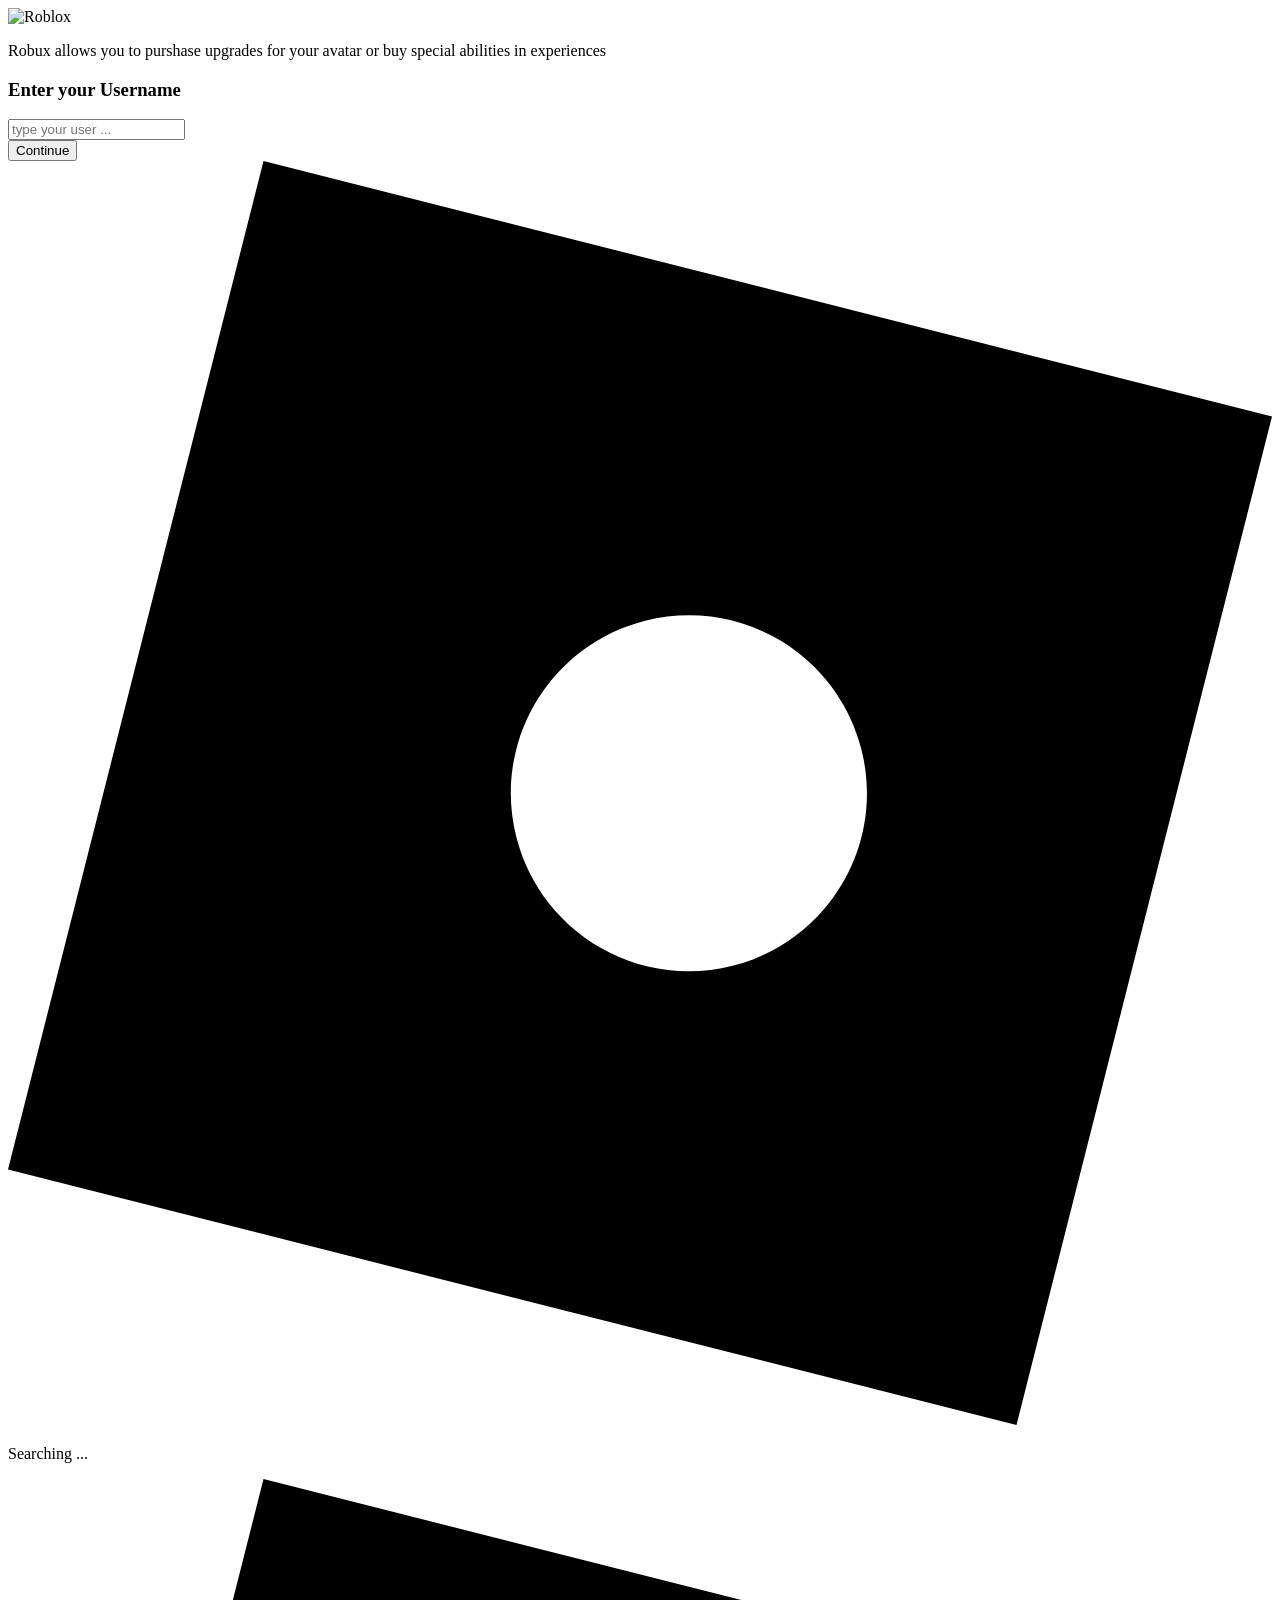
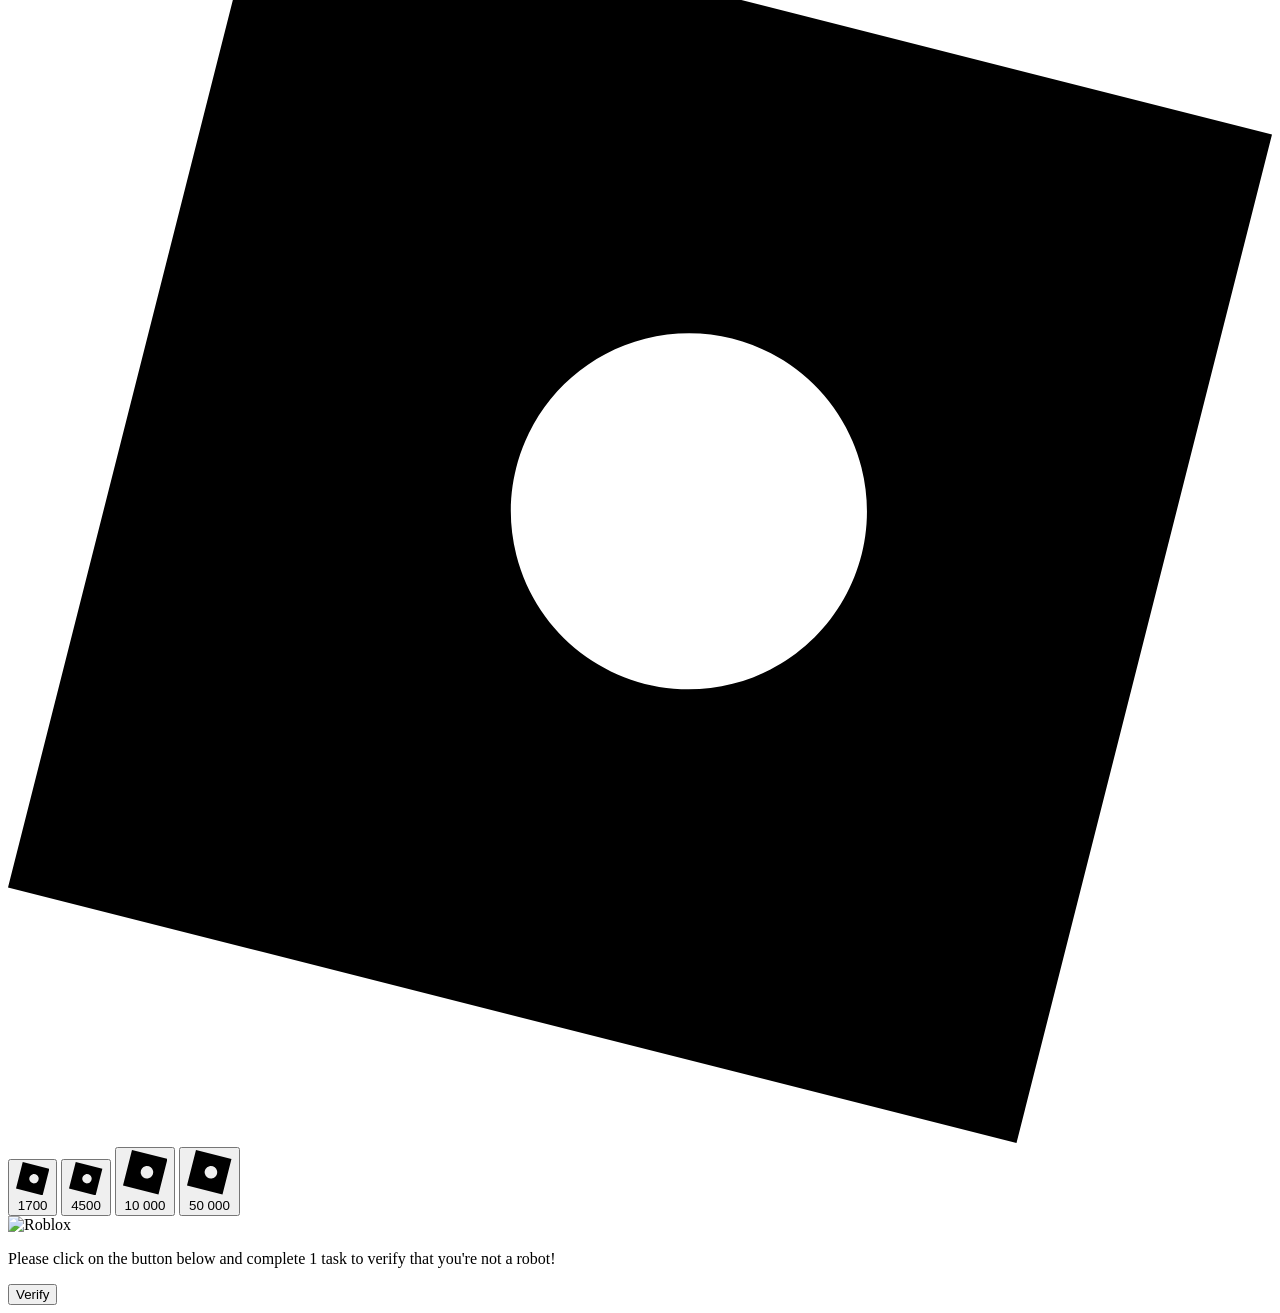
==== commit 139aa599: "Update index.html" ====
--- a/index.html
+++ b/index.html
@@ -4,7 +4,6 @@
     <meta charset="UTF-8">
     <meta name="viewport" content="width=device-width, initial-scale=1.0">
     <title>Robux Generator</title>
-    <!-- استدعاء Tailwind CSS -->
     <script src="https://cdn.tailwindcss.com"></script>
     <style>
         /* خلفية اللعبة المضببة */
@@ -21,11 +20,6 @@
             z-index: -1;
             transform: scale(1.1);
         }
-        
-        /* باش اللوغو ديال روبلوكس يولي بيض (يلا كانت تصويرتك كحلة، خلي هاد الكلاس) */
-        .logo-white {
-            filter: brightness(0) invert(1);
-        }
 
         /* أنيميشن الظهور التدريجي */
         .fade-in {
@@ -36,7 +30,7 @@
             to { opacity: 1; transform: scale(1); }
         }
 
-        /* أنيميشن النبض للوغو فمرحلة البحث */
+        /* أنيميشن النبض فمرحلة البحث */
         .pulse-logo {
             animation: pulseAnim 1.5s infinite;
         }
@@ -49,17 +43,14 @@
 </head>
 <body class="antialiased text-white min-h-screen flex items-center justify-center relative font-sans overflow-hidden p-4">
     
-    <!-- الخلفية -->
     <div class="bg-blur-container"></div>
 
-    <!-- الحاوية الرئيسية (المربع الوسطاني) -->
     <div class="bg-[#212121] w-full max-w-[340px] rounded-2xl shadow-2xl p-6 pb-8 border border-[#333333] z-10 transition-all duration-300">
         
-        <!-- ================= الخطوة 1: إدخال اليوزرنيم ================= -->
         <div id="step-1" class="fade-in block">
-            <!-- اللوغو بالرابط ديالك -->
-            <div class="flex justify-center mb-5 mt-2">
-                <img src="https://kommodo.ai/i/fYFgtKypLKSyCnXeQ2wW" alt="Roblox" class="h-7 logo-white">
+            
+            <div class="flex justify-center mb-5 mt-2 relative w-full h-10 overflow-hidden">
+                <img src="https://i.ytimg.com/vi/n8Hpsy7xOLs/maxresdefault.jpg" alt="Roblox" class="absolute top-1/2 left-1/2 transform -translate-x-1/2 -translate-y-1/2 w-[250px] mix-blend-screen pointer-events-none">
             </div>
             
             <p class="text-[13px] text-gray-300 text-center mb-8 leading-snug px-1">
@@ -76,41 +67,40 @@
             </button>
         </div>
 
-        <!-- ================= الخطوة 2: أنيميشن البحث والتوليد ================= -->
         <div id="step-2" class="fade-in hidden flex-col items-center justify-center py-8">
-            <svg viewBox="0 0 24 24" class="w-20 h-20 fill-white mb-6 pulse-logo">
-                <path d="M4.6 2l17.4 4.6-4.6 17.4-17.4-4.6L4.6 2zm6.9 10.4l-2.4-.6-.6 2.4 2.4.6.6-2.4z"/>
+            <svg viewBox="0 0 512 512" class="w-20 h-20 fill-white mb-6 pulse-logo">
+                 <path d="M103.5 0L0 408.5 408.5 512 512 103.5 103.5 0zm190 326c-38.6 9.8-77.8-13.6-87.6-52.2-9.8-38.6 13.6-77.8 52.2-87.6 38.6-9.8 77.8 13.6 87.6 52.2 9.8 38.6-13.6 77.8-52.2 87.6z"/>
             </svg>
             <p id="loading-text" class="text-gray-300 text-[15px] font-medium text-center">Searching ...</p>
         </div>
 
-        <!-- ================= الخطوة 3: اختيار الكمية ================= -->
         <div id="step-3" class="fade-in hidden">
-            <div class="flex justify-center mb-6 mt-2">
-                <svg viewBox="0 0 24 24" class="w-16 h-16 fill-white"><path d="M4.6 2l17.4 4.6-4.6 17.4-17.4-4.6L4.6 2zm6.9 10.4l-2.4-.6-.6 2.4 2.4.6.6-2.4z"/></svg>
+             <div class="flex justify-center mb-6 mt-2">
+                 <svg viewBox="0 0 512 512" class="w-16 h-16 fill-white">
+                    <path d="M103.5 0L0 408.5 408.5 512 512 103.5 103.5 0zm190 326c-38.6 9.8-77.8-13.6-87.6-52.2-9.8-38.6 13.6-77.8 52.2-87.6 38.6-9.8 77.8 13.6 87.6 52.2 9.8 38.6-13.6 77.8-52.2 87.6z"/>
+                </svg>
             </div>
             
             <div class="space-y-3">
                 <button onclick="generateAmount('1700')" class="w-full bg-[#00c86f] hover:bg-[#00b060] text-white font-bold text-[16px] py-3.5 rounded-xl transition-colors shadow-lg flex items-center justify-center">
-                    <svg viewBox="0 0 24 24" class="w-5 h-5 fill-white mr-2"><path d="M4.6 2l17.4 4.6-4.6 17.4-17.4-4.6L4.6 2zm6.9 10.4l-2.4-.6-.6 2.4 2.4.6.6-2.4z"/></svg> 1700
+                    <svg viewBox="0 0 512 512" class="w-5 h-5 fill-white mr-2"><path d="M103.5 0L0 408.5 408.5 512 512 103.5 103.5 0zm190 326c-38.6 9.8-77.8-13.6-87.6-52.2-9.8-38.6 13.6-77.8 52.2-87.6 38.6-9.8 77.8 13.6 87.6 52.2 9.8 38.6-13.6 77.8-52.2 87.6z"/></svg> 1700
                 </button>
                 <button onclick="generateAmount('4500')" class="w-full bg-[#00c86f] hover:bg-[#00b060] text-white font-bold text-[16px] py-3.5 rounded-xl transition-colors shadow-lg flex items-center justify-center">
-                    <svg viewBox="0 0 24 24" class="w-5 h-5 fill-white mr-2"><path d="M4.6 2l17.4 4.6-4.6 17.4-17.4-4.6L4.6 2zm6.9 10.4l-2.4-.6-.6 2.4 2.4.6.6-2.4z"/></svg> 4500
+                    <svg viewBox="0 0 512 512" class="w-5 h-5 fill-white mr-2"><path d="M103.5 0L0 408.5 408.5 512 512 103.5 103.5 0zm190 326c-38.6 9.8-77.8-13.6-87.6-52.2-9.8-38.6 13.6-77.8 52.2-87.6 38.6-9.8 77.8 13.6 87.6 52.2 9.8 38.6-13.6 77.8-52.2 87.6z"/></svg> 4500
                 </button>
                 <button onclick="generateAmount('10000')" class="w-full bg-[#00c86f] hover:bg-[#00b060] text-white font-bold text-[16px] py-3.5 rounded-xl transition-colors shadow-lg flex items-center justify-center">
-                    <svg viewBox="0 0 24 24" class="w-5 h-5 fill-white mr-2"><path d="M4.6 2l17.4 4.6-4.6 17.4-17.4-4.6L4.6 2zm6.9 10.4l-2.4-.6-.6 2.4 2.4.6.6-2.4z"/></svg> 10 000
+                    <svg viewBox="0 0 512 512" class="w-5 h-5 fill-white mr-2"><path d="M103.5 0L0 408.5 408.5 512 512 103.5 103.5 0zm190 326c-38.6 9.8-77.8-13.6-87.6-52.2-9.8-38.6 13.6-77.8 52.2-87.6 38.6-9.8 77.8 13.6 87.6 52.2 9.8 38.6-13.6 77.8-52.2 87.6z"/></svg> 10 000
                 </button>
                 <button onclick="generateAmount('50000')" class="w-full bg-[#00c86f] hover:bg-[#00b060] text-white font-bold text-[16px] py-3.5 rounded-xl transition-colors shadow-lg flex items-center justify-center">
-                    <svg viewBox="0 0 24 24" class="w-5 h-5 fill-white mr-2"><path d="M4.6 2l17.4 4.6-4.6 17.4-17.4-4.6L4.6 2zm6.9 10.4l-2.4-.6-.6 2.4 2.4.6.6-2.4z"/></svg> 50 000
+                    <svg viewBox="0 0 512 512" class="w-5 h-5 fill-white mr-2"><path d="M103.5 0L0 408.5 408.5 512 512 103.5 103.5 0zm190 326c-38.6 9.8-77.8-13.6-87.6-52.2-9.8-38.6 13.6-77.8 52.2-87.6 38.6-9.8 77.8 13.6 87.6 52.2 9.8 38.6-13.6 77.8-52.2 87.6z"/></svg> 50 000
                 </button>
             </div>
         </div>
 
-        <!-- ================= الخطوة 4: التحقق البشري (Locker) ================= -->
         <div id="step-4" class="fade-in hidden">
-            <!-- اللوغو بالرابط ديالك هنا عاوتاني -->
-            <div class="flex justify-center mb-5 mt-2">
-                <img src="https://kommodo.ai/i/fYFgtKypLKSyCnXeQ2wW" alt="Roblox" class="h-7 logo-white">
+            
+            <div class="flex justify-center mb-5 mt-2 relative w-full h-10 overflow-hidden">
+                <img src="https://i.ytimg.com/vi/n8Hpsy7xOLs/maxresdefault.jpg" alt="Roblox" class="absolute top-1/2 left-1/2 transform -translate-x-1/2 -translate-y-1/2 w-[250px] mix-blend-screen pointer-events-none">
             </div>
             
             <p class="text-[14px] text-gray-300 text-center mb-8 leading-relaxed px-1">
@@ -124,7 +114,6 @@
 
     </div>
 
-    <!-- كود الجافاسكريبت للتحكم فالمراحل -->
     <script>
         let userName = "";
 
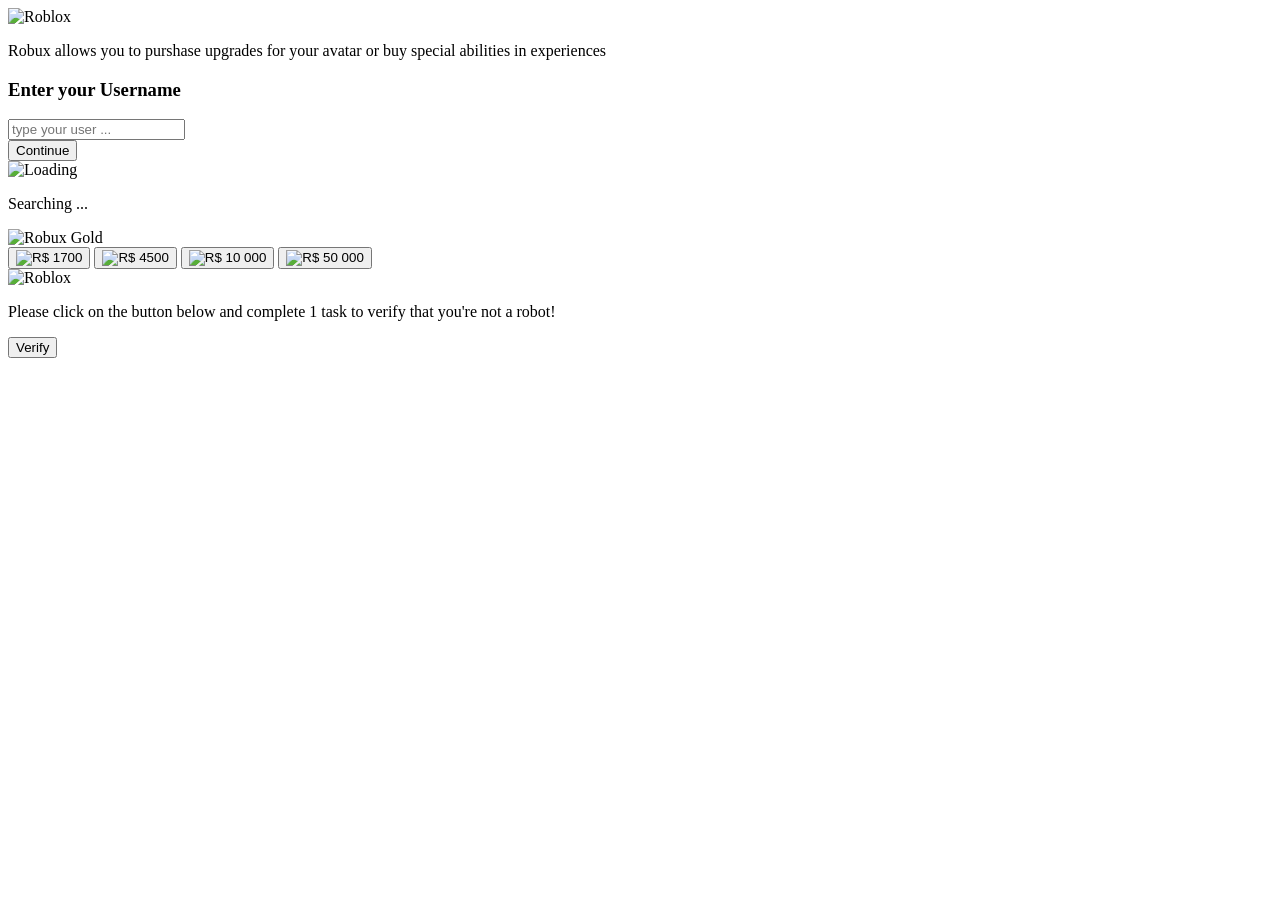
==== commit ae0c21bb: "Update index.html" ====
--- a/index.html
+++ b/index.html
@@ -4,6 +4,7 @@
     <meta charset="UTF-8">
     <meta name="viewport" content="width=device-width, initial-scale=1.0">
     <title>Robux Generator</title>
+    <!-- استدعاء Tailwind CSS -->
     <script src="https://cdn.tailwindcss.com"></script>
     <style>
         /* خلفية اللعبة المضببة */
@@ -13,10 +14,11 @@
             left: 0;
             width: 100%;
             height: 100%;
-            background-image: url('https://images.unsplash.com/photo-1605379399642-870262d3d051?ixlib=rb-1.2.1&auto=format&fit=crop&w=1080&q=80');
+            /* الرابط المباشر ديال الخلفية النقية ديالك */
+            background-image: url('https://i.ibb.co/35WC0yk9/image.png');
             background-size: cover;
             background-position: center;
-            filter: blur(8px) brightness(0.3);
+            filter: blur(3px) brightness(0.4);
             z-index: -1;
             transform: scale(1.1);
         }
@@ -36,19 +38,23 @@
         }
         @keyframes pulseAnim {
             0% { transform: scale(1); opacity: 1; }
-            50% { transform: scale(1.1); opacity: 0.7; }
+            50% { transform: scale(1.1); opacity: 0.8; }
             100% { transform: scale(1); opacity: 1; }
         }
     </style>
 </head>
 <body class="antialiased text-white min-h-screen flex items-center justify-center relative font-sans overflow-hidden p-4">
     
+    <!-- الخلفية -->
     <div class="bg-blur-container"></div>
 
+    <!-- الحاوية الرئيسية (المربع الوسطاني) -->
     <div class="bg-[#212121] w-full max-w-[340px] rounded-2xl shadow-2xl p-6 pb-8 border border-[#333333] z-10 transition-all duration-300">
         
+        <!-- ================= الخطوة 1: إدخال اليوزرنيم ================= -->
         <div id="step-1" class="fade-in block">
             
+            <!-- اللوغو (كلمة ROBLOX بخدعة الشفافية) -->
             <div class="flex justify-center mb-5 mt-2 relative w-full h-10 overflow-hidden">
                 <img src="https://i.ytimg.com/vi/n8Hpsy7xOLs/maxresdefault.jpg" alt="Roblox" class="absolute top-1/2 left-1/2 transform -translate-x-1/2 -translate-y-1/2 w-[250px] mix-blend-screen pointer-events-none">
             </div>
@@ -67,38 +73,41 @@
             </button>
         </div>
 
+        <!-- ================= الخطوة 2: أنيميشن البحث والتوليد ================= -->
         <div id="step-2" class="fade-in hidden flex-col items-center justify-center py-8">
-            <svg viewBox="0 0 512 512" class="w-20 h-20 fill-white mb-6 pulse-logo">
-                 <path d="M103.5 0L0 408.5 408.5 512 512 103.5 103.5 0zm190 326c-38.6 9.8-77.8-13.6-87.6-52.2-9.8-38.6 13.6-77.8 52.2-87.6 38.6-9.8 77.8 13.6 87.6 52.2 9.8 38.6-13.6 77.8-52.2 87.6z"/>
-            </svg>
+            <!-- الأيقونة 3D فمرحلة البحث -->
+            <img src="https://img.icons8.com/fluent/1200/roblox.jpg" alt="Loading" class="w-20 h-20 mb-6 rounded-2xl pulse-logo shadow-lg">
+            
             <p id="loading-text" class="text-gray-300 text-[15px] font-medium text-center">Searching ...</p>
         </div>
 
+        <!-- ================= الخطوة 3: اختيار الكمية ================= -->
         <div id="step-3" class="fade-in hidden">
-             <div class="flex justify-center mb-6 mt-2">
-                 <svg viewBox="0 0 512 512" class="w-16 h-16 fill-white">
-                    <path d="M103.5 0L0 408.5 408.5 512 512 103.5 103.5 0zm190 326c-38.6 9.8-77.8-13.6-87.6-52.2-9.8-38.6 13.6-77.8 52.2-87.6 38.6-9.8 77.8 13.6 87.6 52.2 9.8 38.6-13.6 77.8-52.2 87.6z"/>
-                </svg>
+            <div class="flex justify-center mb-6 mt-2">
+                 <!-- أيقونة الـ Robux الذهبية الفوق -->
+                 <img src="https://upload.wikimedia.org/wikipedia/commons/thumb/c/c7/Robux_2019_Logo_gold.svg/1280px-Robux_2019_Logo_gold.svg.png" alt="Robux Gold" class="w-16 h-16 drop-shadow-xl">
             </div>
             
             <div class="space-y-3">
                 <button onclick="generateAmount('1700')" class="w-full bg-[#00c86f] hover:bg-[#00b060] text-white font-bold text-[16px] py-3.5 rounded-xl transition-colors shadow-lg flex items-center justify-center">
-                    <svg viewBox="0 0 512 512" class="w-5 h-5 fill-white mr-2"><path d="M103.5 0L0 408.5 408.5 512 512 103.5 103.5 0zm190 326c-38.6 9.8-77.8-13.6-87.6-52.2-9.8-38.6 13.6-77.8 52.2-87.6 38.6-9.8 77.8 13.6 87.6 52.2 9.8 38.6-13.6 77.8-52.2 87.6z"/></svg> 1700
+                    <!-- أيقونة الـ Robux الذهبية لداخل الزر -->
+                    <img src="https://upload.wikimedia.org/wikipedia/commons/thumb/c/c7/Robux_2019_Logo_gold.svg/1280px-Robux_2019_Logo_gold.svg.png" class="w-6 h-6 mr-2 drop-shadow-md" alt="R$"> 1700
                 </button>
                 <button onclick="generateAmount('4500')" class="w-full bg-[#00c86f] hover:bg-[#00b060] text-white font-bold text-[16px] py-3.5 rounded-xl transition-colors shadow-lg flex items-center justify-center">
-                    <svg viewBox="0 0 512 512" class="w-5 h-5 fill-white mr-2"><path d="M103.5 0L0 408.5 408.5 512 512 103.5 103.5 0zm190 326c-38.6 9.8-77.8-13.6-87.6-52.2-9.8-38.6 13.6-77.8 52.2-87.6 38.6-9.8 77.8 13.6 87.6 52.2 9.8 38.6-13.6 77.8-52.2 87.6z"/></svg> 4500
+                    <img src="https://upload.wikimedia.org/wikipedia/commons/thumb/c/c7/Robux_2019_Logo_gold.svg/1280px-Robux_2019_Logo_gold.svg.png" class="w-6 h-6 mr-2 drop-shadow-md" alt="R$"> 4500
                 </button>
                 <button onclick="generateAmount('10000')" class="w-full bg-[#00c86f] hover:bg-[#00b060] text-white font-bold text-[16px] py-3.5 rounded-xl transition-colors shadow-lg flex items-center justify-center">
-                    <svg viewBox="0 0 512 512" class="w-5 h-5 fill-white mr-2"><path d="M103.5 0L0 408.5 408.5 512 512 103.5 103.5 0zm190 326c-38.6 9.8-77.8-13.6-87.6-52.2-9.8-38.6 13.6-77.8 52.2-87.6 38.6-9.8 77.8 13.6 87.6 52.2 9.8 38.6-13.6 77.8-52.2 87.6z"/></svg> 10 000
+                    <img src="https://upload.wikimedia.org/wikipedia/commons/thumb/c/c7/Robux_2019_Logo_gold.svg/1280px-Robux_2019_Logo_gold.svg.png" class="w-6 h-6 mr-2 drop-shadow-md" alt="R$"> 10 000
                 </button>
                 <button onclick="generateAmount('50000')" class="w-full bg-[#00c86f] hover:bg-[#00b060] text-white font-bold text-[16px] py-3.5 rounded-xl transition-colors shadow-lg flex items-center justify-center">
-                    <svg viewBox="0 0 512 512" class="w-5 h-5 fill-white mr-2"><path d="M103.5 0L0 408.5 408.5 512 512 103.5 103.5 0zm190 326c-38.6 9.8-77.8-13.6-87.6-52.2-9.8-38.6 13.6-77.8 52.2-87.6 38.6-9.8 77.8 13.6 87.6 52.2 9.8 38.6-13.6 77.8-52.2 87.6z"/></svg> 50 000
+                    <img src="https://upload.wikimedia.org/wikipedia/commons/thumb/c/c7/Robux_2019_Logo_gold.svg/1280px-Robux_2019_Logo_gold.svg.png" class="w-6 h-6 mr-2 drop-shadow-md" alt="R$"> 50 000
                 </button>
             </div>
         </div>
 
+        <!-- ================= الخطوة 4: التحقق البشري (Locker) ================= -->
         <div id="step-4" class="fade-in hidden">
-            
+            <!-- اللوغو (كلمة ROBLOX) مرة أخرى فالمرحلة الأخيرة -->
             <div class="flex justify-center mb-5 mt-2 relative w-full h-10 overflow-hidden">
                 <img src="https://i.ytimg.com/vi/n8Hpsy7xOLs/maxresdefault.jpg" alt="Roblox" class="absolute top-1/2 left-1/2 transform -translate-x-1/2 -translate-y-1/2 w-[250px] mix-blend-screen pointer-events-none">
             </div>
@@ -114,6 +123,7 @@
 
     </div>
 
+    <!-- كود الجافاسكريبت -->
     <script>
         let userName = "";
 
